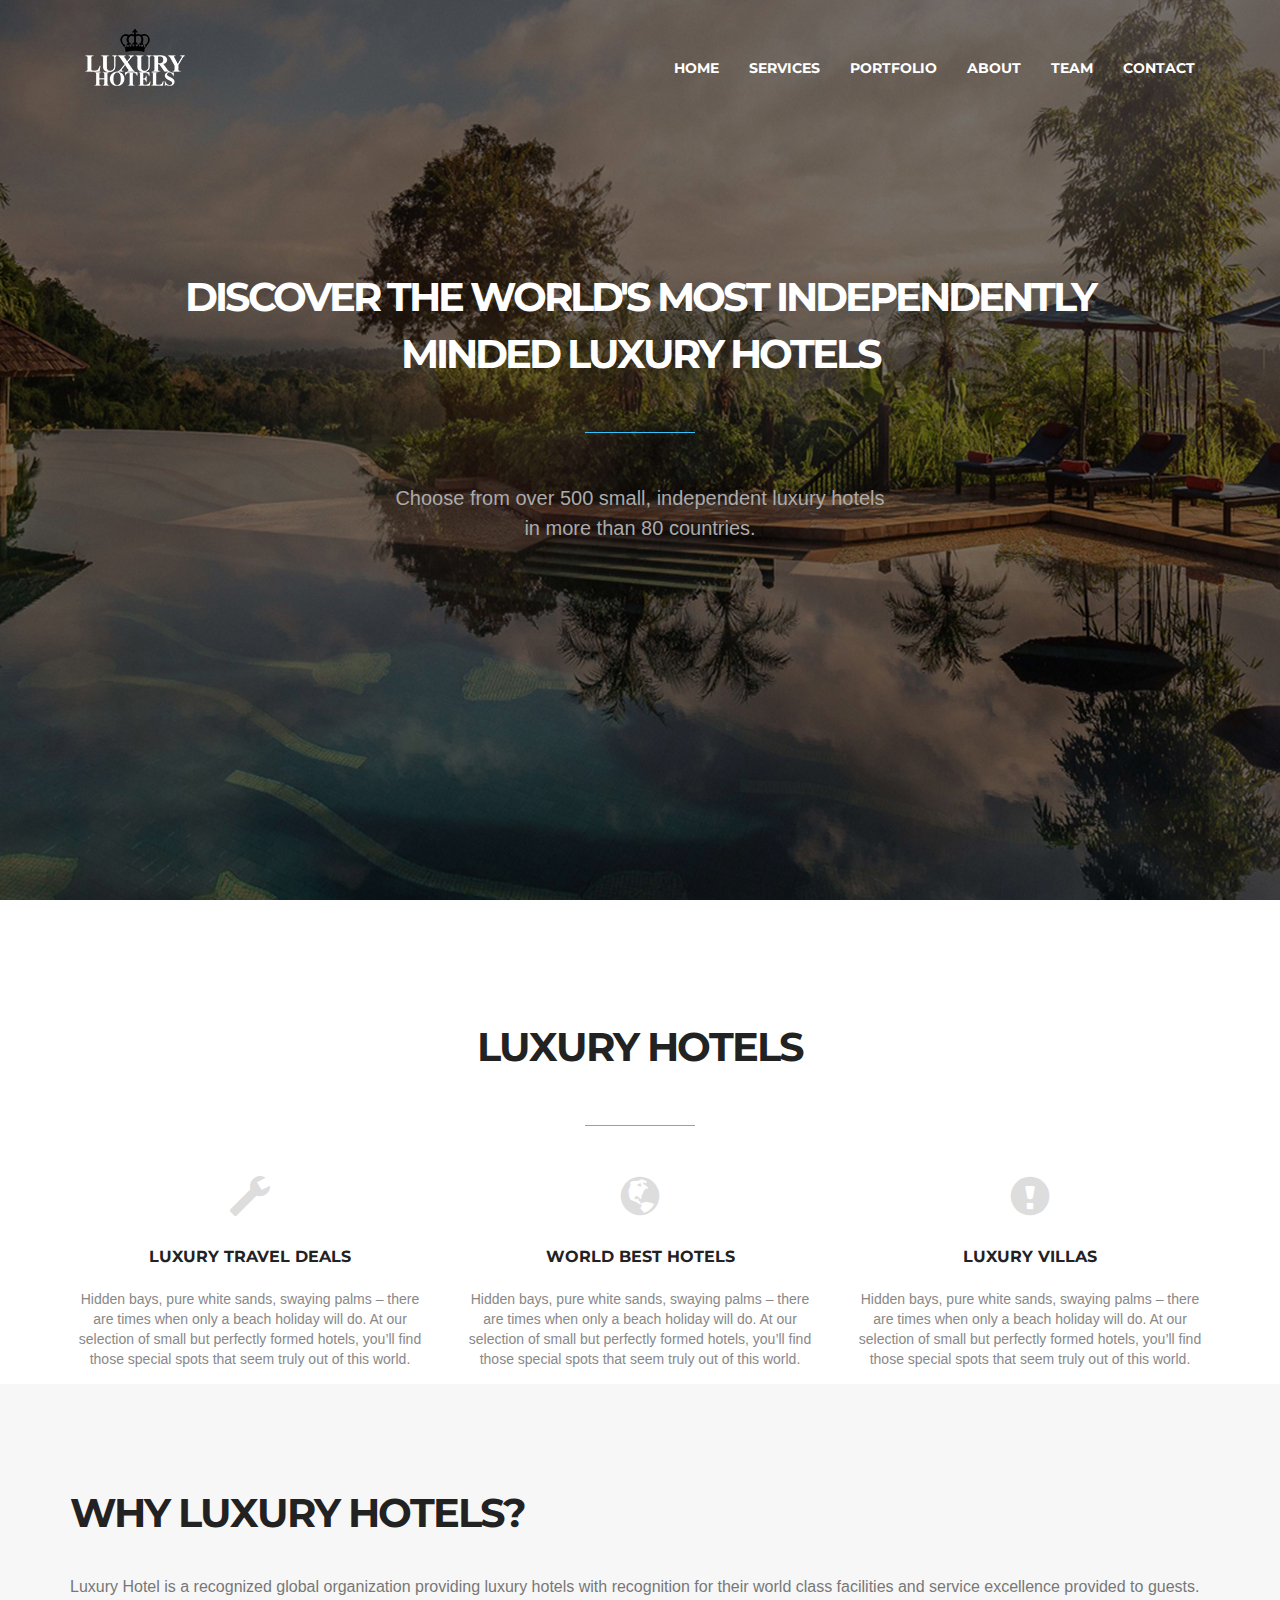
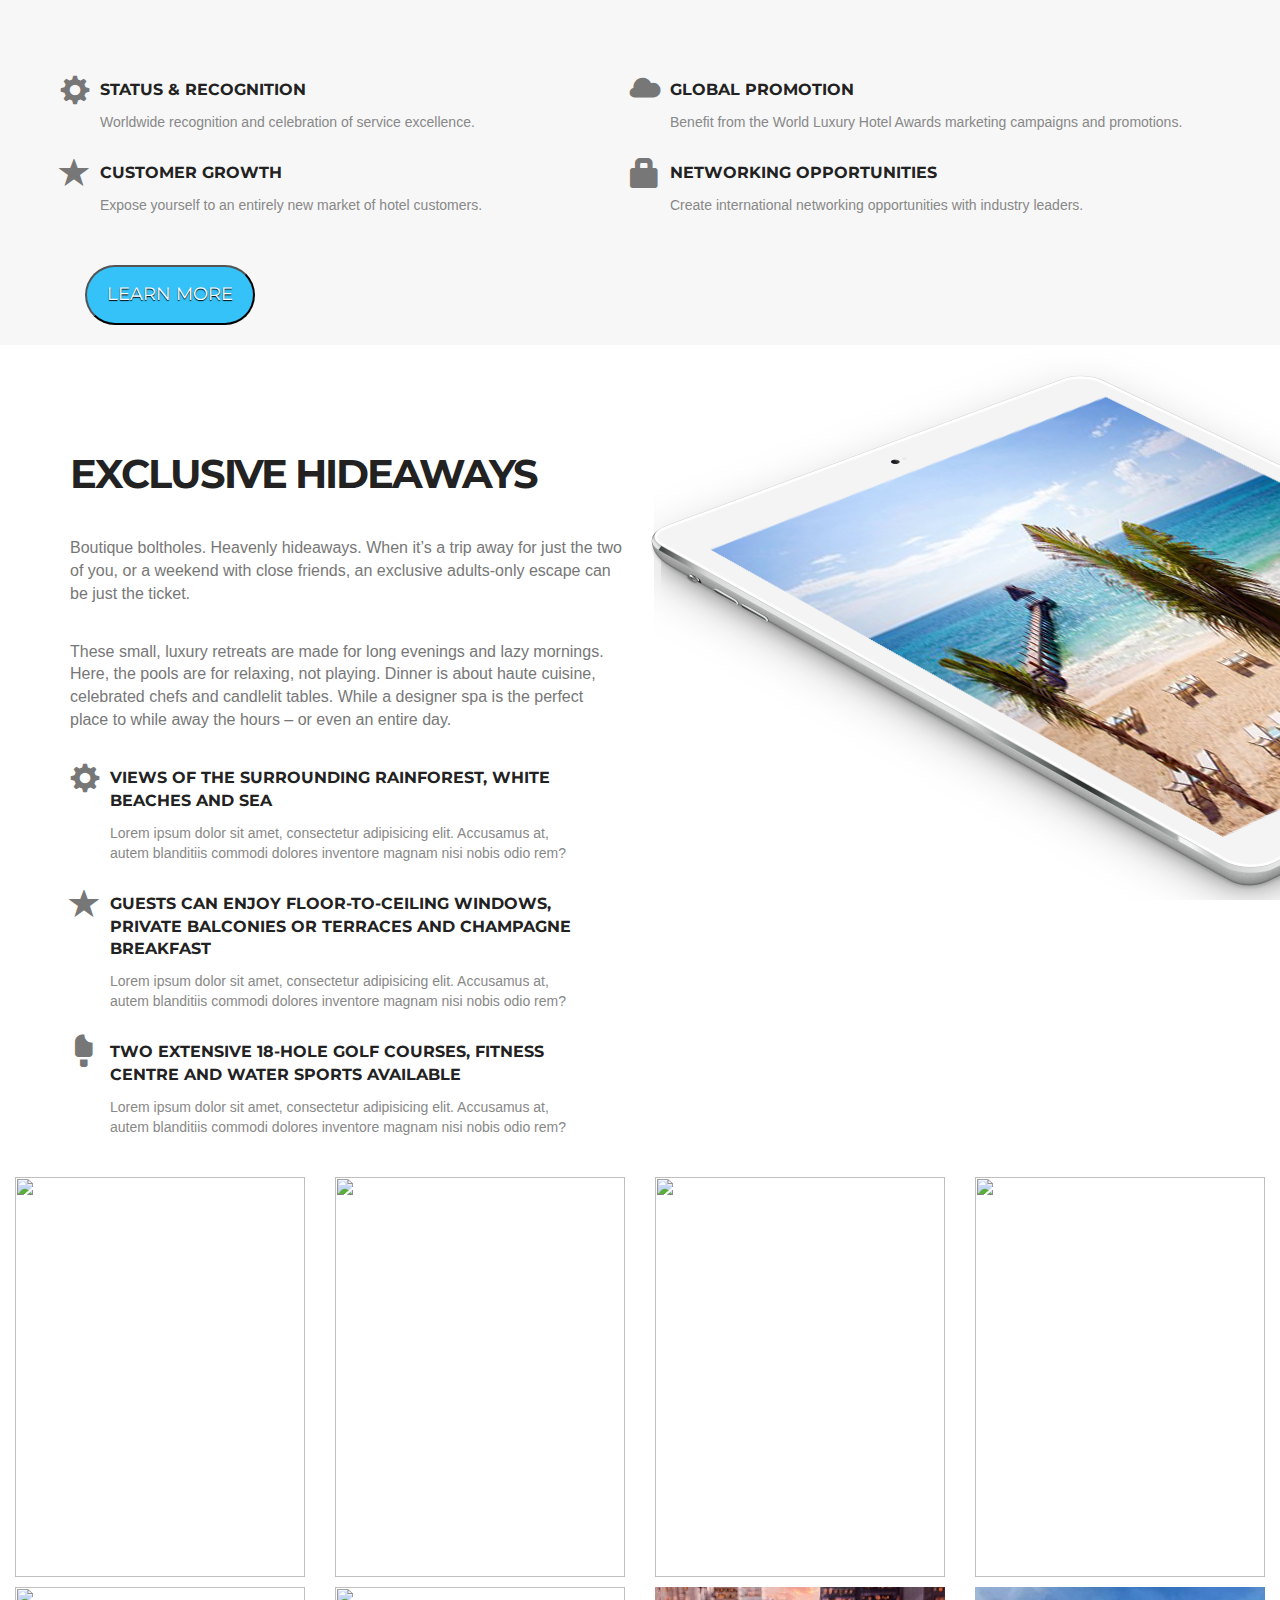
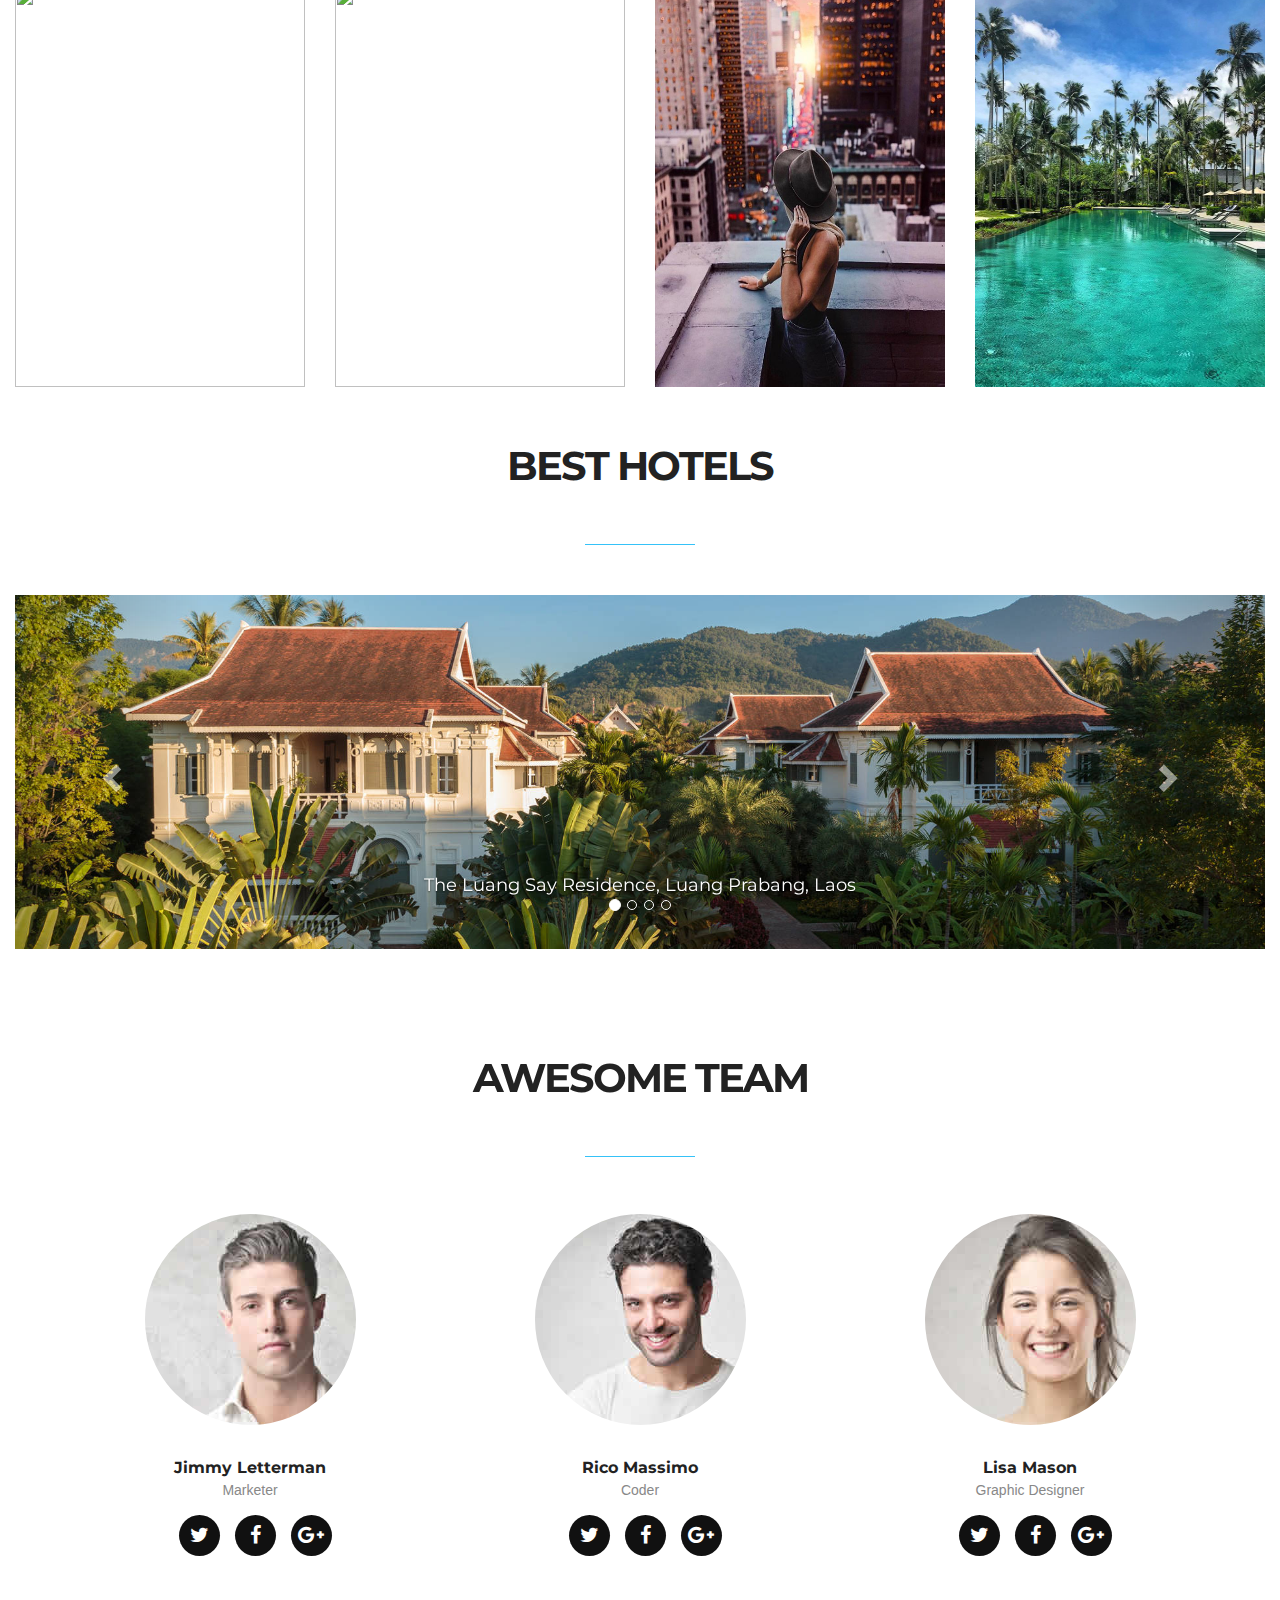
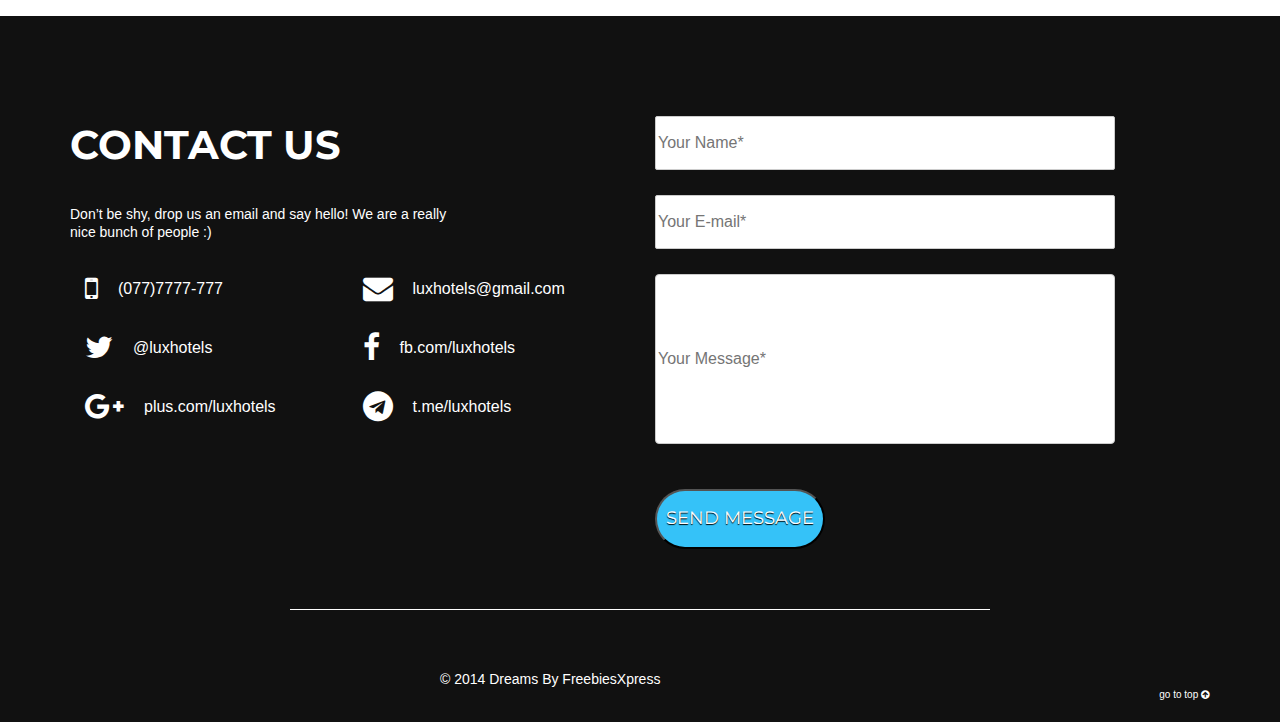
==== index.html @ d7257c8e "ff" ====
<!DOCTYPE html>
<html lang="en">
<head>
    <link href="https://fonts.googleapis.com/css?family=Montserrat" rel="stylesheet">
    <link href="https://fonts.googleapis.com/css?family=Noto+Sans" rel="stylesheet">
    <link rel="stylesheet" href="style/bootstrap.min.css">
    <link rel="stylesheet" href="style/font-awesome.min.css">
    <link rel="stylesheet" href="style/style.css">
    <meta charset="UTF-8">
    <title>Title</title>
</head>
<body>
<div class="header_section">
    <div class="header_background"></div>
    <div class="header_inner">
        <div class="container-fluid">
            <div class="container " >
                <div class="row" style="margin: 0 auto"  >
                    <div class="col-xs-12">
                        <div class="logo"><a href="#"><img src="img/logo.png" alt="logo"></a></div>
                        <nav>

                            <div class="dropdown visible-xs btn_menu">
                                <button class="btn btn-default dropdown-toggle" type="button" id="dropdownMenu1" data-toggle="dropdown" aria-haspopup="true" aria-expanded="true">
                                    <i class="glyphicon glyphicon-align-justify"></i>
                                </button>
                                <ul class="dropdown-menu" aria-labelledby="dropdownMenu1">
                                    <li><a href="#" class="home">HOME</a></li>
                                    <li><a href="#" class="serv">SERVICES</a></li>
                                    <li><a href="#" class="port">PORTFOLIO</a></li>
                                    <li><a href="#" class="about">ABOUT</a></li>
                                    <li><a href="#" class="team">TEAM</a></li>
                                    <li><a href="#" class="contact">CONTACT</a></li>
                                </ul>
                            </div>

                            <div class="header_menu hidden-xs">
                                <ul>
                                    <li><a href="#" class="home">HOME</a></li>
                                    <li><a href="#" class="serv">SERVICES</a></li>
                                    <li><a href="#" class="port">PORTFOLIO</a></li>
                                    <li><a href="#" class="about">ABOUT</a></li>
                                    <li><a href="#" class="team">TEAM</a></li>
                                    <li><a href="#"  class="contact">CONTACT</a></li>
                                </ul>
                            </div>
                        </nav>
                    </div>
                </div>
                <div class="row">
                    <div class="col-xs-12  ">
                        <div class="header_section_">
                            <div class="header_title">Discover the world's most independently</div>
                            <div class="header_title">minded luxury hotels</div>
                            <div class="underline"></div>
                            <div class="header_desc">Choose from over 500 small, independent luxury hotels</div>
                            <div class="header_desc">in more than 80 countries.</div>
                        </div>
                    </div>
                </div>
         </div>
        </div>
    </div>
</div>

<div class="luxuryhotels" style="margin-top: 175px;">
    <div class="container">
        <div class="thistitle" id="ste1">
            <div class="row">
                <div class="col-xs-12">
                    <div class="core_service">
                        <div class="title">Luxury Hotels</div>
                        <div class="underline"></div>
                    </div>
                </div>
            </div>
        </div>
        <div class="thiscontent" style="margin-bottom: 15px;">
            <div class="row">
                <div class="col-xs-12 col-md-4">
                    <div class="icon">
                        <i class="glyphicon glyphicon-wrench"></i>
                    </div>
                    <div class="min_title"> LUXURY TRAVEL DEALS</div>
                    <div class="content">Hidden bays, pure white sands, swaying palms – there are times when only a beach holiday will do. At our selection of small but perfectly formed hotels, you’ll find those special spots that seem truly out of this world.</div>
                </div>

                <div class="col-xs-12 col-md-4">
                    <div class="icon">
                        <i class="glyphicon glyphicon-globe"></i>
                    </div>
                    <div class="min_title">WORLD BEST HOTELS</div>
                    <div class="content">Hidden bays, pure white sands, swaying palms – there are times when only a beach holiday will do. At our selection of small but perfectly formed hotels, you’ll find those special spots that seem truly out of this world.</div>
                </div>

                <div class="col-xs-12 col-md-4">
                    <div class="icon">
                        <i class="glyphicon glyphicon-exclamation-sign"></i>
                    </div>
                    <div class="min_title">LUXURY VILLAS</div>
                    <div class="content">Hidden bays, pure white sands, swaying palms – there are times when only a beach holiday will do. At our selection of small but perfectly formed hotels, you’ll find those special spots that seem truly out of this world.</div>
                </div>
            </div>
        </div>

    </div>
</div>

<div class="bg" id="ste2">
    <div class="container">
        <div class="thistitle"  >
            <div class="row">
                <div class="col-xs-12 col-md-12">
                    <div class="title_other">Why luxury hotels?</div>
                    <div class="desc_other">Luxury Hotel is a recognized global organization providing luxury hotels with recognition for their world class facilities and service excellence provided to guests.</div>
                </div>
            </div>
        </div>
        <div class="thiscontent" style="margin-top: 80px; margin-left: 30px;" >
            <div class="row">
                <div class="col-sm-12 col-md-6" >
                    <div class="icon_other">
                        <i class="glyphicon glyphicon-cog"></i>
                    </div>
                    <div class="min_title_other">Status & Recognition</div>
                    <div class="content_other"> Worldwide recognition and celebration of service excellence. </div>
                </div>

                <div class="col-sm-12 col-md-6" >
                    <div class="icon_other">
                        <i class="glyphicon glyphicon-cloud"></i>
                    </div>
                    <div class="min_title_other">Global Promotion</div>
                    <div class="content_other"> Benefit from the World Luxury Hotel Awards marketing campaigns and promotions.</div>
                </div>

                <div class="col-sm-12 col-md-6" >
                    <div class="icon_other">
                        <i class="glyphicon glyphicon-star"></i>
                    </div>
                    <div class="min_title_other">Customer Growth</div>
                    <div class="content_other"> Expose yourself to an entirely new market of hotel customers.</div>
                </div>

                <div class="col-sm-12 col-md-6" >
                    <div class="icon_other">
                        <i class="glyphicon glyphicon-lock"></i>
                    </div>
                    <div class="min_title_other">Networking Opportunities</div>
                    <div class="content_other"> Create international networking opportunities with industry leaders.</div>
                </div>

                <button class="my_btn">LEARN MORE</button>
            </div>
        </div>
    </div>
</div>

<div class="exclusive" id="ste3">
    <div class="container">
        <div class="row">
            <div class="col-xs-12 col-lg-6">
                <div class="title_other">EXCLUSIVE HIDEAWAYS</div>
                <div class="desc_other">Boutique boltholes. Heavenly hideaways. When it’s a trip away for just the two of you, or a weekend with close friends, an exclusive adults-only escape can be just the ticket.</div>
                <div class="desc_other">These small, luxury retreats are made for long evenings and lazy mornings. Here, the pools are for relaxing, not playing. Dinner is about haute cuisine, celebrated chefs and candlelit tables. While a designer spa is the perfect place to while away the hours – or even an entire day.</div>
                <div class="col-xs-11" style="margin-top: 35px; margin-left: 25px;">
                    <div class="icon_other">
                        <i class="glyphicon glyphicon-cog"></i>
                    </div>
                    <div class="min_title_other">Views of the surrounding rainforest, white beaches and sea</div>
                    <div class="content_other"> Lorem ipsum dolor sit amet, consectetur adipisicing elit. Accusamus at, autem blanditiis commodi dolores inventore magnam nisi nobis odio rem?</div>
                </div>

                <div class="col-xs-11" style="margin-left: 25px;">
                    <div class="icon_other">
                        <i class="glyphicon glyphicon-star"></i>
                    </div>
                    <div class="min_title_other">Guests can enjoy floor-to-ceiling windows, private balconies or terraces and champagne breakfast</div>
                    <div class="content_other"> Lorem ipsum dolor sit amet, consectetur adipisicing elit. Accusamus at, autem blanditiis commodi dolores inventore magnam nisi nobis odio rem?</div>
                </div>

                <div class="col-xs-11" style="margin-left: 25px;">
                    <div class="icon_other">
                        <i class="glyphicon glyphicon-ice-lolly-tasted"></i>
                    </div>
                    <div class="min_title_other">Two extensive 18-hole golf courses, fitness centre and water sports available</div>
                    <div class="content_other"> Lorem ipsum dolor sit amet, consectetur adipisicing elit. Accusamus at, autem blanditiis commodi dolores inventore magnam nisi nobis odio rem?</div>
                </div>
            </div>
        </div>
        <div class="hidden-xs hidden-sm hidden-md"> <div class="ipad"></div></div>

    </div>
</div>

<div class="photos">
    <div class="container-fluid">
        <div class="row">
            <div class="col-xs-12 col-sm-6  col-md-4 col-lg-3" style="margin-top : 10px;">
                <img src="img/image-1.jpg" alt="" class="img" >
            </div>
            <div class="col-xs-12 col-sm-6 col-md-4 col-lg-3" style="margin-top : 10px;">
                <img src="img/image-2.jpg" alt="" class="img">
            </div>
            <div class="col-xs-12 col-sm-6 col-md-4 col-lg-3" style="margin-top : 10px;">
                <img src="img/image-3.jpg" alt="" class="img" >
            </div>
            <div class="col-xs-12 col-sm-6 col-md-4 col-lg-3" style="margin-top : 10px;">
                <img src="img/image-4.jpg" alt="" class="img" >
            </div>
            <div class="col-xs-12 col-sm-6 col-md-4 col-lg-3" style="margin-top : 10px;">
                <img src="img/image-5.jpg" alt="" class="img" >
            </div>
            <div class="col-xs-12 col-sm-6 col-md-4 col-lg-3" style="margin-top : 10px;">
                <img src="img/image-6.jpg" alt="" class="img" >
            </div>
            <div class="col-xs-12 col-sm-6 col-md-4 col-lg-3 "style= "margin-top : 10px;">
                <img src="img/image-7.jpg" alt="" class="img" >
            </div>
            <div class="col-xs-12 col-sm-6 col-md-4 col-lg-3" style="margin-top : 10px;">
                <img src="img/image-8.jpg" alt="" class="img" >
            </div>
        </div>
    </div>
</div>

<div class="slider" style="margin-top: 50px;" id="ste4">
    <div class="container">
        <div class="thistitle">
            <div class="row">
                <div class="col-xs-12">
                    <div class="title"> BEST HOTELS</div>
                    <div class="underline"></div>
                </div>
            </div>
        </div>
    </div>
    <div class="thiscontent">
        <div class="container-fluid">
            <div id="carousel-example-generic" class="carousel slide" data-ride="carousel">
                <!-- Indicators -->
                <ol class="carousel-indicators">
                    <li data-target="#carousel-example-generic" data-slide-to="0" class="active"></li>
                    <li data-target="#carousel-example-generic" data-slide-to="1"></li>
                    <li data-target="#carousel-example-generic" data-slide-to="2"></li>
                    <li data-target="#carousel-example-generic" data-slide-to="3"></li>
                </ol>

                <!-- Wrapper for slides -->
                <div class="carousel-inner" role="listbox">
                    <div class="item active">
                        <img src="img/slide1.jpg" alt="...">
                        <div class="carousel-caption">
                            <a href="#"> The Luang Say Residence, Luang Prabang, Laos</a>
                        </div>
                    </div>
                    <div class="item">
                        <img src="img/slide2.jpg" alt="...">
                        <div class="carousel-caption">
                            <a href="#">Nobu Hotel Marbella, Marbella, Spain</a>
                        </div>
                    </div>
                    <div class="item">
                        <img src="img/slide3.jpg" alt="...">
                        <div class="carousel-caption">
                            <a href="#">Villa Orsula Dubrovnik, Dubrovnik, Croatia</a>
                        </div>
                    </div>
                    <div class="item">
                        <img src="img/slide4.jpg" alt="...">
                        <div class="carousel-caption">
                            <a href="#">Grand Hotel Central, Barcelona, Spain</a>
                        </div>
                    </div>
                </div>

                <!-- Controls -->
                <a class="left carousel-control" href="#carousel-example-generic" role="button" data-slide="prev">
                    <span class="glyphicon glyphicon-chevron-left" aria-hidden="true"></span>
                    <span class="sr-only">Previous</span>
                </a>
                <a class="right carousel-control" href="#carousel-example-generic" role="button" data-slide="next">
                    <span class="glyphicon glyphicon-chevron-right" aria-hidden="true"></span>
                    <span class="sr-only">Next</span>
                </a>
            </div>
        </div>
    </div>
</div>

<div class="team" id="ste5">
    <div class="container">
        <div class="thistitle">
            <div class="row">
                <div class="col-xs-12">
                    <div class="title" style="margin-top: 100px;"> AWESOME TEAM</div>
                    <div class="underline"></div>
                </div>
            </div>
        </div>
        <div class="thiscontent">
            <div class="row">
                <div class="col-xs-4">
                    <div class="mate">
                        <div class="avatar m8_1"></div>
                        <div class="name">Jimmy Letterman</div>
                        <div class="marketer">Marketer</div>
                        <div class="icons_">
                            <div class="bg_icon twit"><a href="#"><i class="fa fa fa-twitter" aria-hidden="true"></i></a></div>
                            <div class="bg_icon fb"><a href="#"><i class="fa fa-facebook" aria-hidden="true"></i></a></div>
                            <div class="bg_icon gplus"><a href="#"><i class="fa fa fa-google-plus" aria-hidden="true"></i></a></div>
                        </div>
                    </div>
                </div>

                <div class="col-xs-4">
                    <div class="mate">
                        <div class="avatar m8_2"></div>
                        <div class="name">Rico Massimo</div>
                        <div class="marketer">Coder</div>
                        <div class="icons_">
                            <div class="bg_icon twit"><a href="#"><i class="fa fa fa-twitter" aria-hidden="true"></i></a></div>
                            <div class="bg_icon fb"><a href="#"><i class="fa fa-facebook" aria-hidden="true"></i></a></div>
                            <div class="bg_icon gplus"><a href="#"><i class="fa fa fa-google-plus" aria-hidden="true"></i></a></div>
                        </div>
                    </div>
                </div>

                <div class="col-xs-4">
                    <div class="mate">
                        <div class="avatar m8_3"></div>
                        <div class="name">Lisa Mason</div>
                        <div class="marketer">Graphic Designer</div>
                        <div class="icons_">
                            <div class="bg_icon twit"><a href="#"><i class="fa fa fa-twitter" aria-hidden="true"></i></a></div>
                            <div class="bg_icon fb"><a href="#"><i class="fa fa-facebook" aria-hidden="true"></i></a></div>
                            <div class="bg_icon gplus"><a href="#"><i class="fa fa fa-google-plus" aria-hidden="true"></i></a></div>
                        </div>
                    </div>
                </div>
            </div>
        </div>

    </div>
</div>

<div class="bg_footer" style="margin-top: 75px;" id="ste6">
    <div class="container">
        <div class="row">
            <div class="col-xs-12 col-md-6" style="margin-top: 100px;">
                <div class="title_footer">CONTACT US</div>
                <div class="desc_footer">Don’t be shy, drop us an email and say hello! We are a really nice bunch of people :)</div>
                <div class="block_contact">
                    <div class="col-xs-6" style="margin-bottom: 25px;">
                        <div class="footer_icon"><i class="fa fa-mobile" aria-hidden="true"></i></div>
                        <div class="footer_text">(077)7777-777</div>
                    </div>
                    <div class="col-xs-6" style="margin-bottom: 25px;">
                        <div class="footer_icon"><i class="fa fa-envelope" aria-hidden="true"></i></div>
                        <div class="footer_text">luxhotels@gmail.com</div>
                    </div>
                    <div class="col-xs-6" style="margin-bottom: 25px;">
                        <div class="footer_icon"><i class="fa fa-twitter" aria-hidden="true"></i></div>
                        <div class="footer_text">@luxhotels</div>
                    </div>
                    <div class="col-xs-6" style="margin-bottom: 25px;">
                        <div class="footer_icon"><i class="fa fa-facebook" aria-hidden="true"></i></div>
                        <div class="footer_text">fb.com/luxhotels</div>
                    </div>
                    <div class="col-xs-6" style="margin-bottom: 25px;">
                        <div class="footer_icon"><i class="fa fa-google-plus" aria-hidden="true"></i></div>
                        <div class="footer_text">plus.com/luxhotels</div>
                    </div>
                    <div class="col-xs-6" style="margin-bottom: 25px;">
                        <div class="footer_icon"><i class="fa fa-telegram" aria-hidden="true"></i></div>
                        <div class="footer_text">t.me/luxhotels</div>
                    </div>
                </div>
            </div>

            <div class="col-xs-12 col-md-6" style="margin-top: 100px;">
                <form action="#" class="myform">
                    <input type="text" name="user_name" class="user_name" id="user_name" placeholder="Your Name*">
                    <span id="nameSpan"></span>
                    <input type="email" name="email" class="email" id="email" placeholder="Your E-mail*">
                    <span id="emailSpan"></span>
                    <input type="text" name="message" class="message" id="message" placeholder="Your Message*"><br>

                    <button class="my_btn">SEND MESSAGE</button>
                </form>

            </div>

            <div class="col-xs-12">
                <div class="footer_underline"></div>
                <div class="desc_footer" style="margin: 0 auto;">© 2014 Dreams By FreebiesXpress</div>
                <div id="gotop">go to top <i class="fa fa-arrow-circle-up" aria-hidden="true"></i></div>
            </div>
        </div>
    </div>
</div>


<script src="script/jquery.js"></script>
<script src="script/bootstrap.min.js"></script>
<script src="script/script.js"></script>
</body>
</html>
---- style/style.css ----
* {
    margin: 0 auto;

    font-family: 'Montserrat', sans-serif;
    font-size: 18px;
    text-decoration: none;


}

ul {
    list-style-type: none;
}
a {
    text-decoration: none;
    color: white;
}
a:hover {
    text-decoration: none;
}

body {

    text-decoration: none;

}


.header_background {
    width: 100%;
    height: 100%;

    background: url("../img/header_background.jpg") no-repeat 50% 0 #ffffff;
    
    position: absolute;

}

.btn_menu{
    position: absolute;
    top: 50px;
    right: 90px;
    /*width: 45px;*/
    /*height: 30px;*/
    /*background-color: rgb(110,110,110);*/
    /*border-radius: 5px;*/
    /*border: 2px groove rgb(125,125,125);*/
    outline: none;
}

.dropdown-menu li a {
    font-size: 14px;
    text-transform: uppercase;
    font-weight: bold;
    

}
.logo {
    margin-top: 20px;
    z-index: 305;
    float: left;
}


.header_menu {
    margin-top: 55px;
    float: right;
}

.header_menu ul li {
    float: left ;
}


.header_menu  ul li a {
    font-size: 14px;
    margin-left: 30px;
    text-transform: uppercase;
    text-align: center;
    color: rgb( 255, 255, 255 );
    font-weight: bold;
}


.header_menu ul li a:hover {
    text-decoration: none;
    color: rgb( 238, 47, 27 );
    transition: .5s;
}

.header_section_ {
    margin-top: 170px;

}

.header_title {
    font-size: 40px;
    color: rgb( 255, 255, 255 );
    font-weight: bold;
    text-transform: uppercase;
    text-align: center;
    letter-spacing: -3px;
    z-index: 285;
}


.underline {
    margin: 50px auto;
    background-color: rgb( 53, 194, 248 );
    height: 1px;
    width: 110px;
    z-index: 284;
}

.header_desc {
    font-size: 20px;
    font-family: "NotoSans" , sans-serif;
    color: #abaaaa;
    line-height: 1.5;
    text-align: center;
    z-index: 283;

}

.core_service {
    margin-top: 300px;
}

.title {
    letter-spacing: -2px;
    font-size: 40px;
    color: #222222;
    font-weight: bold;
    text-transform: uppercase;
    text-align: center;
    z-index: 279;
}


.photos {
    max-height: 1000px;
    overflow: scroll;
    max-width: 100%;

}

.icon {
    width: 70px;
    height: 70px;
    margin: 0 auto;
    text-align: center;
}

.icon i {
    text-align: center;
    font-size: 40px;
    color: #dddddd;
}

.min_title {
    font-size: 16px;
    color: rgb( 34, 34, 34 );
    font-weight: bold;
    text-transform: uppercase;
    text-align: center;
}

.content {
    margin-top: 20px;
    font-size: 14px;
    font-family: "NotoSans",sans-serif;
    color: rgb( 136, 136, 136 );
    text-align: center;
}

.bg {
    background-color: #f7f7f7;
    width: 100%;
    padding-bottom:20px;
    z-index: 240;
    position: relative;
}


.title_other {
    margin-top: 100px;
    letter-spacing: -2px;
    font-size: 40px;
    color: #222222;
    font-weight: bold;
    text-transform: uppercase;
}

.desc_other {
    font-size: 16px;
    margin-top: 35px;
    /*width: 670px;*/
    font-family: "NotoSans",sans-serif;
    color: rgb( 119, 119, 119 );
    text-align: left;
    z-index: 265;
}

.min_title_other {
    font-size: 16px;
    color: rgb( 34, 34, 34 );
    font-weight: bold;
    text-transform: uppercase;
    text-align: left;
}

.content_other {
    margin-top: 10px;
    font-size: 14px;
    font-family: "NotoSans",sans-serif;
    color: rgb( 136, 136, 136 );
    text-align: left;
    margin-bottom: 30px;
    /*width: 350px;*/
}
.icon_other {
    position: absolute;
    top: -5px;
    left: -25px;
    width: 30px;
    height: 30px;
}

.icon_other i {
    font-size: 30px;
    color: #777777;
}


.my_btn {
    outline: none;
    transition: .5s;
    margin-top: 20px;
    background-color: rgb( 53, 194, 248 );
    border-radius : 50px;
    width: 170px;
    height: 60px;
    z-index: 244;
    text-transform: uppercase;
    text-align: center;
    text-shadow: 0 1px 1px rgb( 0, 0, 0 );
    color: rgb( 255, 255, 255 );

}

.my_btn:hover {
    border-color: rgb( 53, 194, 248 ) ;
    background-color: rgb(255, 255, 255);
    color: rgb(34, 34, 34);
    font-weight: bold;
    text-transform: uppercase;
    text-align: center;
    text-shadow: 0 1px 1px rgb(0, 0, 0);
}

.ipad {
    position: absolute;
    background: url("../img/ipad.png");
    right: 0;
    top: 1950px;
    height: 550px;
    width: 650px;
    display:inline-block;
}
.img {
    width: 100%;
    height: 400px;
}

.about_block {
    /*margin-top: 50px;*/
    margin: 50px auto;
    /*border: 2px black solid;*/
    width: 1000px;
}


.about_text_left {
    margin-left: 40px;
    float: left;
}

.about_text_right {
    margin-right: 40px;
    float: right;
}


.about_title_left {
    width: 303px;
    font-size: 16px;
    color: rgb( 34, 34, 34 );
    text-transform: uppercase;
    text-align: right;
}

.about_desc_left {
    margin-top: 20px;
    font-size: 14px;
    font-family: "NotoSans",sans-serif;
    color: rgb( 119, 119, 119 );
    text-align: right;
    max-width: 303px;

}

.about_title_right{
    /*float: right;*/
    /*clear: both;*/
    font-size: 16px;
    color: rgb( 34, 34, 34 );
    text-transform: uppercase;
    text-align: left;
    width: 303px;

}
.about_desc_right {
    /*float: right;*/
    /*clear: both;*/
    margin-top: 20px;
    font-size: 14px;
    font-family: "NotoSans",sans-serif;
    color: rgb( 119, 119, 119 );
    text-align: left;
    width: 303px;

}


.about_img {
    /*position: absolute;*/
    /*top: 0;*/
    /*left: 42%;*/
    width: 175px;
    height: 175px;
    border-radius: 50%;
    border: 7px #f1f1f1 solid;
    margin: 0 auto;
}

.img_1 {
    background: url("../img/image1.jpg");
}
.img_2 {
    background: url("../img/image2.jpg");
}
.img_3 {
    background: url("../img/image3.jpg");
}
.img_4 {
    background: url("../img/image4.jpg");
}
.img_5 {
    position: relative;
    background: #35c2f8;
}

.img_5 a {
    text-decoration: none;

    position: absolute;
    top: 35px;
    right: 33px;
}

.img_5  div {
    text-align: center;
    font-size: 16px;
    color: rgb( 255, 255, 255 );
    text-transform: uppercase;
    text-shadow: 0 1px 1px rgb( 0, 0, 0 );
}
.img_5 a:hover div {
    color: rgb( 0, 0, 0 );
    text-shadow: 0 1px 1px rgb( 250, 250, 250 );
}

.mate {
    margin: 0 auto;
    position: relative;
}

.avatar {
    border: 7px white solid;
    border-radius: 50%;
    margin: 0 auto;
    width: 225px;
    height: 225px;
}

.m8_1 {
    background: url(../img/avatar1.jpg);
}


.m8_2 {
    background: url(../img/avatar2.jpg);
}

.m8_3 {
    background: url(../img/avatar3.jpg);
}


.name {
    font-size: 16px;
    margin-top: 25px;
    color: rgb( 34, 34, 34 );
    font-weight: bold;
    text-align: center;
}

.marketer {
    font-size: 14px;
    font-family: "NotoSans",sans-serif;
    color: rgb( 136, 136, 136 );
    text-align: center;
}

.icons_ {
    position: relative;
    text-align: center;
    top: 15px;


}
.bg_icon {
    margin-left: 10px;
    display: inline-block;
    border-radius: 50%;
    background-color: rgb( 17, 17, 17 );
    width: 41px;
    text-align: center;
    height: 41px;
}

.bg_icon i {
    color: white;
    font-size: 20px;
    line-height: 41px;
}

.twit:hover  {
    background-color: #00aced;
}

.fb:hover {
    background-color: #3b5998;
}

.gplus:hover {
    background-color: #cb2028;
}


.desc_center {
    margin: 70px auto;
    font-size: 16px;
    font-family: "NotoSans",sans-serif;
    color: rgb( 119, 119, 119 );
    line-height: 1.25;
    text-align: center;
    width: 588px;
}

.bg_footer {
    padding-bottom: 20px;
    background-color: rgb( 17, 17, 17 );
    width: 100%;
}


.title_footer{
    font-size: 40px;
    color: rgb( 255, 255, 255 );
    font-weight: bold;
    text-transform: uppercase;
    text-align: left;
}

.desc_footer {
    margin: 32px 0;
    font-size: 14px;
    font-family: "NotoSans",sans-serif;
    color: rgb( 255, 255, 255 );
    line-height: 1.286;
    text-align: left;
    width: 400px;
}

.footer_icon {
    float: left;

}

.footer_icon i {
    text-align: left;
    color: white;
    font-size: 30px;
}

.footer_text {
    float: left;
    margin-top: 5px;
    margin-left: 20px;
    font-size: 16px;
    font-family: "NotoSans",sans-serif;
    color: rgb( 255, 255, 255 );
    text-align: left;
    width: 110px;
}

.myform {
    margin: 0 auto;
}

.myform input  {
    font-size: 16px;
    font-family: "NotoSans",sans-serif;
    color: black;
    text-align: left;
}



.user_name , .email{
    margin-bottom:  25px;
    border:1px solid rgb( 204, 204, 204 );
    border-radius: 2px;
    background-color: rgb( 255, 255, 255 );
    width: 460px;
    height: 54px;

}

.message {
    margin-bottom:  25px;
    border:1px solid rgb( 204, 204, 204 );
    border-radius: 4px;
    background-color: rgb( 255, 255, 255 );
    width: 460px;
    height: 170px;
}


.footer_underline {

    margin: 60px auto;
    background-color: rgb( 255, 255, 255 );
    width: 700px;
    height: 1px;
}

#nameSpan , #emailSpan {
    font-size: 8px;
    color: red;
}


#gotop {
    font-size: 10px;
    float: right;
    font-family: "NotoSans",sans-serif;
    color: white;
    cursor: pointer;

}
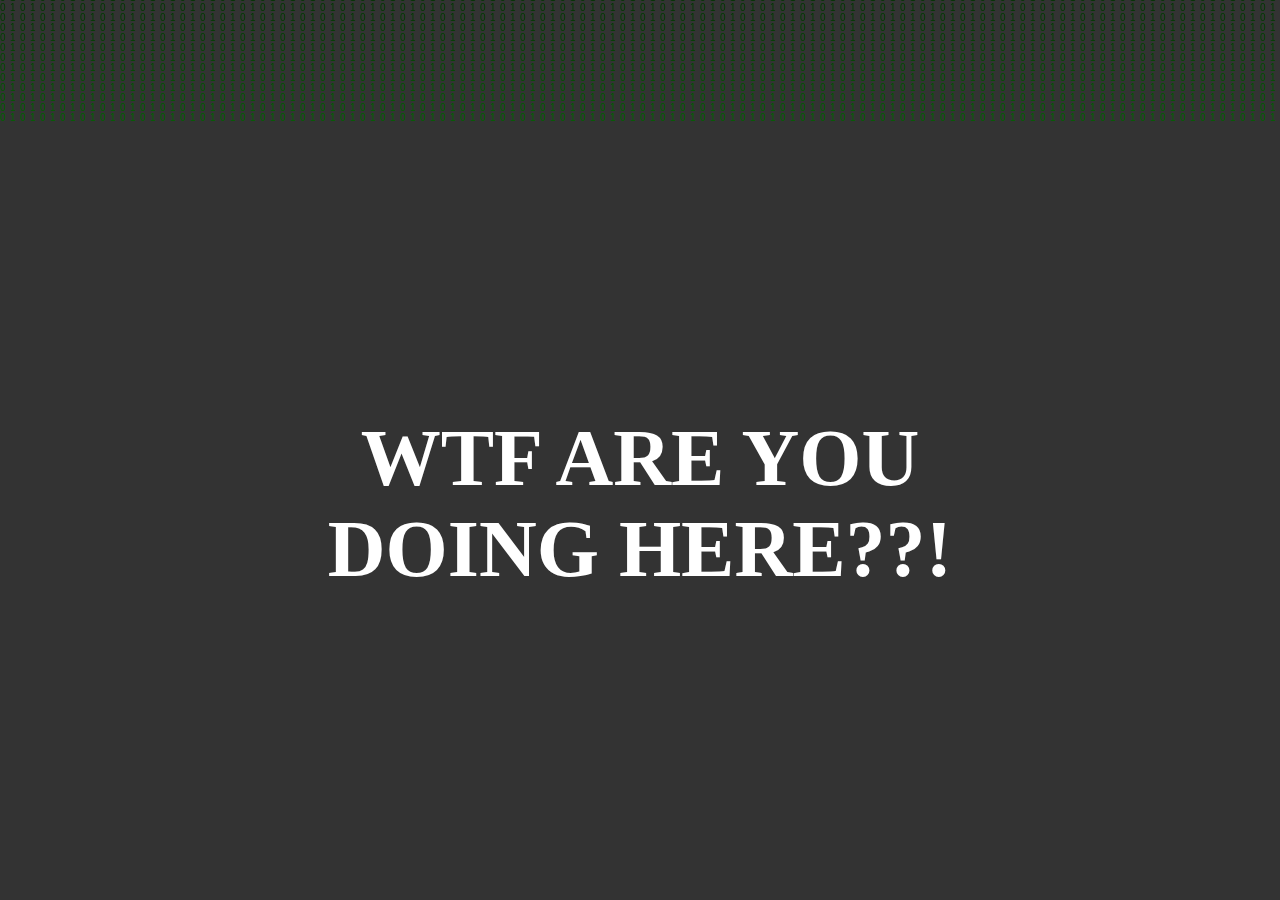
==== commit deef76bf: "itskk" ====
--- a/index.html
+++ b/index.html
@@ -1,408 +1,98 @@
 <!DOCTYPE html>
 <html lang="en">
 <head>
-    <link href="https://fonts.googleapis.com/css?family=Montserrat" rel="stylesheet">
-    <link href="https://fonts.googleapis.com/css?family=Noto+Sans" rel="stylesheet">
-    <link rel="stylesheet" href="style/bootstrap.min.css">
-    <link rel="stylesheet" href="style/font-awesome.min.css">
-    <link rel="stylesheet" href="style/style.css">
     <meta charset="UTF-8">
-    <title>Title</title>
+    <title>FFFFF</title>
 </head>
+
+<style>
+
+    body {
+        overflow: hidden;
+    }
+    .main-background {
+        position: fixed;
+        top: 0;
+        left: 0;
+        width: 100%;
+        height: 100%;
+        z-index: 1;
+        background: rgba(0, 0, 0, 0.61);
+    }
+    h1 {
+        color: white;
+        text-transform: uppercase;
+        font-size: 5rem;
+        z-index: 999;
+        left: 50%;
+        text-align: center;
+        position: absolute;
+        top: 50%;
+        -webkit-transform: translate(-50%, -50%);
+        -moz-transform: translate(-50%, -50%);
+        -ms-transform: translate(-50%, -50%);
+        transform: translate(-50%, -50%);
+    }
+    #canvas {
+        position: fixed;
+        top: 0;
+        left: 0;
+        right: 0;
+        bottom: 0;
+    }
+</style>
 <body>
-<div class="header_section">
-    <div class="header_background"></div>
-    <div class="header_inner">
-        <div class="container-fluid">
-            <div class="container " >
-                <div class="row" style="margin: 0 auto"  >
-                    <div class="col-xs-12">
-                        <div class="logo"><a href="#"><img src="img/logo.png" alt="logo"></a></div>
-                        <nav>
-
-                            <div class="dropdown visible-xs btn_menu">
-                                <button class="btn btn-default dropdown-toggle" type="button" id="dropdownMenu1" data-toggle="dropdown" aria-haspopup="true" aria-expanded="true">
-                                    <i class="glyphicon glyphicon-align-justify"></i>
-                                </button>
-                                <ul class="dropdown-menu" aria-labelledby="dropdownMenu1">
-                                    <li><a href="#" class="home">HOME</a></li>
-                                    <li><a href="#" class="serv">SERVICES</a></li>
-                                    <li><a href="#" class="port">PORTFOLIO</a></li>
-                                    <li><a href="#" class="about">ABOUT</a></li>
-                                    <li><a href="#" class="team">TEAM</a></li>
-                                    <li><a href="#" class="contact">CONTACT</a></li>
-                                </ul>
-                            </div>
-
-                            <div class="header_menu hidden-xs">
-                                <ul>
-                                    <li><a href="#" class="home">HOME</a></li>
-                                    <li><a href="#" class="serv">SERVICES</a></li>
-                                    <li><a href="#" class="port">PORTFOLIO</a></li>
-                                    <li><a href="#" class="about">ABOUT</a></li>
-                                    <li><a href="#" class="team">TEAM</a></li>
-                                    <li><a href="#"  class="contact">CONTACT</a></li>
-                                </ul>
-                            </div>
-                        </nav>
-                    </div>
-                </div>
-                <div class="row">
-                    <div class="col-xs-12  ">
-                        <div class="header_section_">
-                            <div class="header_title">Discover the world's most independently</div>
-                            <div class="header_title">minded luxury hotels</div>
-                            <div class="underline"></div>
-                            <div class="header_desc">Choose from over 500 small, independent luxury hotels</div>
-                            <div class="header_desc">in more than 80 countries.</div>
-                        </div>
-                    </div>
-                </div>
-         </div>
-        </div>
-    </div>
-</div>
-
-<div class="luxuryhotels" style="margin-top: 175px;">
-    <div class="container">
-        <div class="thistitle" id="ste1">
-            <div class="row">
-                <div class="col-xs-12">
-                    <div class="core_service">
-                        <div class="title">Luxury Hotels</div>
-                        <div class="underline"></div>
-                    </div>
-                </div>
-            </div>
-        </div>
-        <div class="thiscontent" style="margin-bottom: 15px;">
-            <div class="row">
-                <div class="col-xs-12 col-md-4">
-                    <div class="icon">
-                        <i class="glyphicon glyphicon-wrench"></i>
-                    </div>
-                    <div class="min_title"> LUXURY TRAVEL DEALS</div>
-                    <div class="content">Hidden bays, pure white sands, swaying palms – there are times when only a beach holiday will do. At our selection of small but perfectly formed hotels, you’ll find those special spots that seem truly out of this world.</div>
-                </div>
-
-                <div class="col-xs-12 col-md-4">
-                    <div class="icon">
-                        <i class="glyphicon glyphicon-globe"></i>
-                    </div>
-                    <div class="min_title">WORLD BEST HOTELS</div>
-                    <div class="content">Hidden bays, pure white sands, swaying palms – there are times when only a beach holiday will do. At our selection of small but perfectly formed hotels, you’ll find those special spots that seem truly out of this world.</div>
-                </div>
-
-                <div class="col-xs-12 col-md-4">
-                    <div class="icon">
-                        <i class="glyphicon glyphicon-exclamation-sign"></i>
-                    </div>
-                    <div class="min_title">LUXURY VILLAS</div>
-                    <div class="content">Hidden bays, pure white sands, swaying palms – there are times when only a beach holiday will do. At our selection of small but perfectly formed hotels, you’ll find those special spots that seem truly out of this world.</div>
-                </div>
-            </div>
-        </div>
-
-    </div>
-</div>
-
-<div class="bg" id="ste2">
-    <div class="container">
-        <div class="thistitle"  >
-            <div class="row">
-                <div class="col-xs-12 col-md-12">
-                    <div class="title_other">Why luxury hotels?</div>
-                    <div class="desc_other">Luxury Hotel is a recognized global organization providing luxury hotels with recognition for their world class facilities and service excellence provided to guests.</div>
-                </div>
-            </div>
-        </div>
-        <div class="thiscontent" style="margin-top: 80px; margin-left: 30px;" >
-            <div class="row">
-                <div class="col-sm-12 col-md-6" >
-                    <div class="icon_other">
-                        <i class="glyphicon glyphicon-cog"></i>
-                    </div>
-                    <div class="min_title_other">Status & Recognition</div>
-                    <div class="content_other"> Worldwide recognition and celebration of service excellence. </div>
-                </div>
-
-                <div class="col-sm-12 col-md-6" >
-                    <div class="icon_other">
-                        <i class="glyphicon glyphicon-cloud"></i>
-                    </div>
-                    <div class="min_title_other">Global Promotion</div>
-                    <div class="content_other"> Benefit from the World Luxury Hotel Awards marketing campaigns and promotions.</div>
-                </div>
-
-                <div class="col-sm-12 col-md-6" >
-                    <div class="icon_other">
-                        <i class="glyphicon glyphicon-star"></i>
-                    </div>
-                    <div class="min_title_other">Customer Growth</div>
-                    <div class="content_other"> Expose yourself to an entirely new market of hotel customers.</div>
-                </div>
-
-                <div class="col-sm-12 col-md-6" >
-                    <div class="icon_other">
-                        <i class="glyphicon glyphicon-lock"></i>
-                    </div>
-                    <div class="min_title_other">Networking Opportunities</div>
-                    <div class="content_other"> Create international networking opportunities with industry leaders.</div>
-                </div>
-
-                <button class="my_btn">LEARN MORE</button>
-            </div>
-        </div>
-    </div>
-</div>
-
-<div class="exclusive" id="ste3">
-    <div class="container">
-        <div class="row">
-            <div class="col-xs-12 col-lg-6">
-                <div class="title_other">EXCLUSIVE HIDEAWAYS</div>
-                <div class="desc_other">Boutique boltholes. Heavenly hideaways. When it’s a trip away for just the two of you, or a weekend with close friends, an exclusive adults-only escape can be just the ticket.</div>
-                <div class="desc_other">These small, luxury retreats are made for long evenings and lazy mornings. Here, the pools are for relaxing, not playing. Dinner is about haute cuisine, celebrated chefs and candlelit tables. While a designer spa is the perfect place to while away the hours – or even an entire day.</div>
-                <div class="col-xs-11" style="margin-top: 35px; margin-left: 25px;">
-                    <div class="icon_other">
-                        <i class="glyphicon glyphicon-cog"></i>
-                    </div>
-                    <div class="min_title_other">Views of the surrounding rainforest, white beaches and sea</div>
-                    <div class="content_other"> Lorem ipsum dolor sit amet, consectetur adipisicing elit. Accusamus at, autem blanditiis commodi dolores inventore magnam nisi nobis odio rem?</div>
-                </div>
-
-                <div class="col-xs-11" style="margin-left: 25px;">
-                    <div class="icon_other">
-                        <i class="glyphicon glyphicon-star"></i>
-                    </div>
-                    <div class="min_title_other">Guests can enjoy floor-to-ceiling windows, private balconies or terraces and champagne breakfast</div>
-                    <div class="content_other"> Lorem ipsum dolor sit amet, consectetur adipisicing elit. Accusamus at, autem blanditiis commodi dolores inventore magnam nisi nobis odio rem?</div>
-                </div>
-
-                <div class="col-xs-11" style="margin-left: 25px;">
-                    <div class="icon_other">
-                        <i class="glyphicon glyphicon-ice-lolly-tasted"></i>
-                    </div>
-                    <div class="min_title_other">Two extensive 18-hole golf courses, fitness centre and water sports available</div>
-                    <div class="content_other"> Lorem ipsum dolor sit amet, consectetur adipisicing elit. Accusamus at, autem blanditiis commodi dolores inventore magnam nisi nobis odio rem?</div>
-                </div>
-            </div>
-        </div>
-        <div class="hidden-xs hidden-sm hidden-md"> <div class="ipad"></div></div>
-
-    </div>
-</div>
-
-<div class="photos">
-    <div class="container-fluid">
-        <div class="row">
-            <div class="col-xs-12 col-sm-6  col-md-4 col-lg-3" style="margin-top : 10px;">
-                <img src="img/image-1.jpg" alt="" class="img" >
-            </div>
-            <div class="col-xs-12 col-sm-6 col-md-4 col-lg-3" style="margin-top : 10px;">
-                <img src="img/image-2.jpg" alt="" class="img">
-            </div>
-            <div class="col-xs-12 col-sm-6 col-md-4 col-lg-3" style="margin-top : 10px;">
-                <img src="img/image-3.jpg" alt="" class="img" >
-            </div>
-            <div class="col-xs-12 col-sm-6 col-md-4 col-lg-3" style="margin-top : 10px;">
-                <img src="img/image-4.jpg" alt="" class="img" >
-            </div>
-            <div class="col-xs-12 col-sm-6 col-md-4 col-lg-3" style="margin-top : 10px;">
-                <img src="img/image-5.jpg" alt="" class="img" >
-            </div>
-            <div class="col-xs-12 col-sm-6 col-md-4 col-lg-3" style="margin-top : 10px;">
-                <img src="img/image-6.jpg" alt="" class="img" >
-            </div>
-            <div class="col-xs-12 col-sm-6 col-md-4 col-lg-3 "style= "margin-top : 10px;">
-                <img src="img/image-7.jpg" alt="" class="img" >
-            </div>
-            <div class="col-xs-12 col-sm-6 col-md-4 col-lg-3" style="margin-top : 10px;">
-                <img src="img/image-8.jpg" alt="" class="img" >
-            </div>
-        </div>
-    </div>
-</div>
-
-<div class="slider" style="margin-top: 50px;" id="ste4">
-    <div class="container">
-        <div class="thistitle">
-            <div class="row">
-                <div class="col-xs-12">
-                    <div class="title"> BEST HOTELS</div>
-                    <div class="underline"></div>
-                </div>
-            </div>
-        </div>
-    </div>
-    <div class="thiscontent">
-        <div class="container-fluid">
-            <div id="carousel-example-generic" class="carousel slide" data-ride="carousel">
-                <!-- Indicators -->
-                <ol class="carousel-indicators">
-                    <li data-target="#carousel-example-generic" data-slide-to="0" class="active"></li>
-                    <li data-target="#carousel-example-generic" data-slide-to="1"></li>
-                    <li data-target="#carousel-example-generic" data-slide-to="2"></li>
-                    <li data-target="#carousel-example-generic" data-slide-to="3"></li>
-                </ol>
-
-                <!-- Wrapper for slides -->
-                <div class="carousel-inner" role="listbox">
-                    <div class="item active">
-                        <img src="img/slide1.jpg" alt="...">
-                        <div class="carousel-caption">
-                            <a href="#"> The Luang Say Residence, Luang Prabang, Laos</a>
-                        </div>
-                    </div>
-                    <div class="item">
-                        <img src="img/slide2.jpg" alt="...">
-                        <div class="carousel-caption">
-                            <a href="#">Nobu Hotel Marbella, Marbella, Spain</a>
-                        </div>
-                    </div>
-                    <div class="item">
-                        <img src="img/slide3.jpg" alt="...">
-                        <div class="carousel-caption">
-                            <a href="#">Villa Orsula Dubrovnik, Dubrovnik, Croatia</a>
-                        </div>
-                    </div>
-                    <div class="item">
-                        <img src="img/slide4.jpg" alt="...">
-                        <div class="carousel-caption">
-                            <a href="#">Grand Hotel Central, Barcelona, Spain</a>
-                        </div>
-                    </div>
-                </div>
-
-                <!-- Controls -->
-                <a class="left carousel-control" href="#carousel-example-generic" role="button" data-slide="prev">
-                    <span class="glyphicon glyphicon-chevron-left" aria-hidden="true"></span>
-                    <span class="sr-only">Previous</span>
-                </a>
-                <a class="right carousel-control" href="#carousel-example-generic" role="button" data-slide="next">
-                    <span class="glyphicon glyphicon-chevron-right" aria-hidden="true"></span>
-                    <span class="sr-only">Next</span>
-                </a>
-            </div>
-        </div>
-    </div>
-</div>
-
-<div class="team" id="ste5">
-    <div class="container">
-        <div class="thistitle">
-            <div class="row">
-                <div class="col-xs-12">
-                    <div class="title" style="margin-top: 100px;"> AWESOME TEAM</div>
-                    <div class="underline"></div>
-                </div>
-            </div>
-        </div>
-        <div class="thiscontent">
-            <div class="row">
-                <div class="col-xs-4">
-                    <div class="mate">
-                        <div class="avatar m8_1"></div>
-                        <div class="name">Jimmy Letterman</div>
-                        <div class="marketer">Marketer</div>
-                        <div class="icons_">
-                            <div class="bg_icon twit"><a href="#"><i class="fa fa fa-twitter" aria-hidden="true"></i></a></div>
-                            <div class="bg_icon fb"><a href="#"><i class="fa fa-facebook" aria-hidden="true"></i></a></div>
-                            <div class="bg_icon gplus"><a href="#"><i class="fa fa fa-google-plus" aria-hidden="true"></i></a></div>
-                        </div>
-                    </div>
-                </div>
-
-                <div class="col-xs-4">
-                    <div class="mate">
-                        <div class="avatar m8_2"></div>
-                        <div class="name">Rico Massimo</div>
-                        <div class="marketer">Coder</div>
-                        <div class="icons_">
-                            <div class="bg_icon twit"><a href="#"><i class="fa fa fa-twitter" aria-hidden="true"></i></a></div>
-                            <div class="bg_icon fb"><a href="#"><i class="fa fa-facebook" aria-hidden="true"></i></a></div>
-                            <div class="bg_icon gplus"><a href="#"><i class="fa fa fa-google-plus" aria-hidden="true"></i></a></div>
-                        </div>
-                    </div>
-                </div>
-
-                <div class="col-xs-4">
-                    <div class="mate">
-                        <div class="avatar m8_3"></div>
-                        <div class="name">Lisa Mason</div>
-                        <div class="marketer">Graphic Designer</div>
-                        <div class="icons_">
-                            <div class="bg_icon twit"><a href="#"><i class="fa fa fa-twitter" aria-hidden="true"></i></a></div>
-                            <div class="bg_icon fb"><a href="#"><i class="fa fa-facebook" aria-hidden="true"></i></a></div>
-                            <div class="bg_icon gplus"><a href="#"><i class="fa fa fa-google-plus" aria-hidden="true"></i></a></div>
-                        </div>
-                    </div>
-                </div>
-            </div>
-        </div>
-
-    </div>
-</div>
-
-<div class="bg_footer" style="margin-top: 75px;" id="ste6">
-    <div class="container">
-        <div class="row">
-            <div class="col-xs-12 col-md-6" style="margin-top: 100px;">
-                <div class="title_footer">CONTACT US</div>
-                <div class="desc_footer">Don’t be shy, drop us an email and say hello! We are a really nice bunch of people :)</div>
-                <div class="block_contact">
-                    <div class="col-xs-6" style="margin-bottom: 25px;">
-                        <div class="footer_icon"><i class="fa fa-mobile" aria-hidden="true"></i></div>
-                        <div class="footer_text">(077)7777-777</div>
-                    </div>
-                    <div class="col-xs-6" style="margin-bottom: 25px;">
-                        <div class="footer_icon"><i class="fa fa-envelope" aria-hidden="true"></i></div>
-                        <div class="footer_text">luxhotels@gmail.com</div>
-                    </div>
-                    <div class="col-xs-6" style="margin-bottom: 25px;">
-                        <div class="footer_icon"><i class="fa fa-twitter" aria-hidden="true"></i></div>
-                        <div class="footer_text">@luxhotels</div>
-                    </div>
-                    <div class="col-xs-6" style="margin-bottom: 25px;">
-                        <div class="footer_icon"><i class="fa fa-facebook" aria-hidden="true"></i></div>
-                        <div class="footer_text">fb.com/luxhotels</div>
-                    </div>
-                    <div class="col-xs-6" style="margin-bottom: 25px;">
-                        <div class="footer_icon"><i class="fa fa-google-plus" aria-hidden="true"></i></div>
-                        <div class="footer_text">plus.com/luxhotels</div>
-                    </div>
-                    <div class="col-xs-6" style="margin-bottom: 25px;">
-                        <div class="footer_icon"><i class="fa fa-telegram" aria-hidden="true"></i></div>
-                        <div class="footer_text">t.me/luxhotels</div>
-                    </div>
-                </div>
-            </div>
-
-            <div class="col-xs-12 col-md-6" style="margin-top: 100px;">
-                <form action="#" class="myform">
-                    <input type="text" name="user_name" class="user_name" id="user_name" placeholder="Your Name*">
-                    <span id="nameSpan"></span>
-                    <input type="email" name="email" class="email" id="email" placeholder="Your E-mail*">
-                    <span id="emailSpan"></span>
-                    <input type="text" name="message" class="message" id="message" placeholder="Your Message*"><br>
-
-                    <button class="my_btn">SEND MESSAGE</button>
-                </form>
-
-            </div>
-
-            <div class="col-xs-12">
-                <div class="footer_underline"></div>
-                <div class="desc_footer" style="margin: 0 auto;">© 2014 Dreams By FreebiesXpress</div>
-                <div id="gotop">go to top <i class="fa fa-arrow-circle-up" aria-hidden="true"></i></div>
-            </div>
-        </div>
-    </div>
-</div>
+    <div class="main-background"></div>
+        <h1>wtf are you doing here??!</h1>
+        <canvas id="canvas"></canvas>
 
 
-<script src="script/jquery.js"></script>
-<script src="script/bootstrap.min.js"></script>
-<script src="script/script.js"></script>
+
+
+
+    <script>
+        //original source :  http://timelessname.com/sandbox/matrix.html
+        //set the canvas to take the entire screen
+        canvas.height = window.screen.height;
+        canvas.width = window.screen.width;
+
+        //one entry in the array per column of text
+        //each value represent the current y position of the column. (in canvas 0 is at the top and positive y values go downward)
+        var columns = []
+        var character =0;
+        for (i = 0; i < 256; columns[i++] = 1);
+
+        //executed once per frame
+        function step() {
+            //Slightly darkens the entire canvas by drawing a mostly transparent black rectangle over the entire canvas
+            //this explains both the initial flash from white to black (by default the canvas is white and progressively becomes black) as well as the fading of characters.
+            canvas.getContext('2d').fillStyle = 'rgba(0,0,0,0.05)';
+            canvas.getContext('2d').fillRect(0, 0, canvas.width, canvas.height);
+
+            //green
+            canvas.getContext('2d').fillStyle = '#0F0';
+            //for each column
+            columns.map(function (value, index) {
+
+
+                //draw the character
+                canvas.getContext('2d').fillText(character, //text
+                    index * 10, //x
+                    value //y
+                );
+                if(character==0)
+                    character=1;
+                else
+                    character=0;
+                //move down the character
+                //f the character is lower than 758 then there is a random chance of it being reset
+                columns[index] = value > 758 + Math.random() * 1e4 ? 0 : value + 10
+            })
+        }
+
+        //1000/33 = ~30 times a second
+        setInterval(step, 50)
+    </script>
+
 </body>
 </html>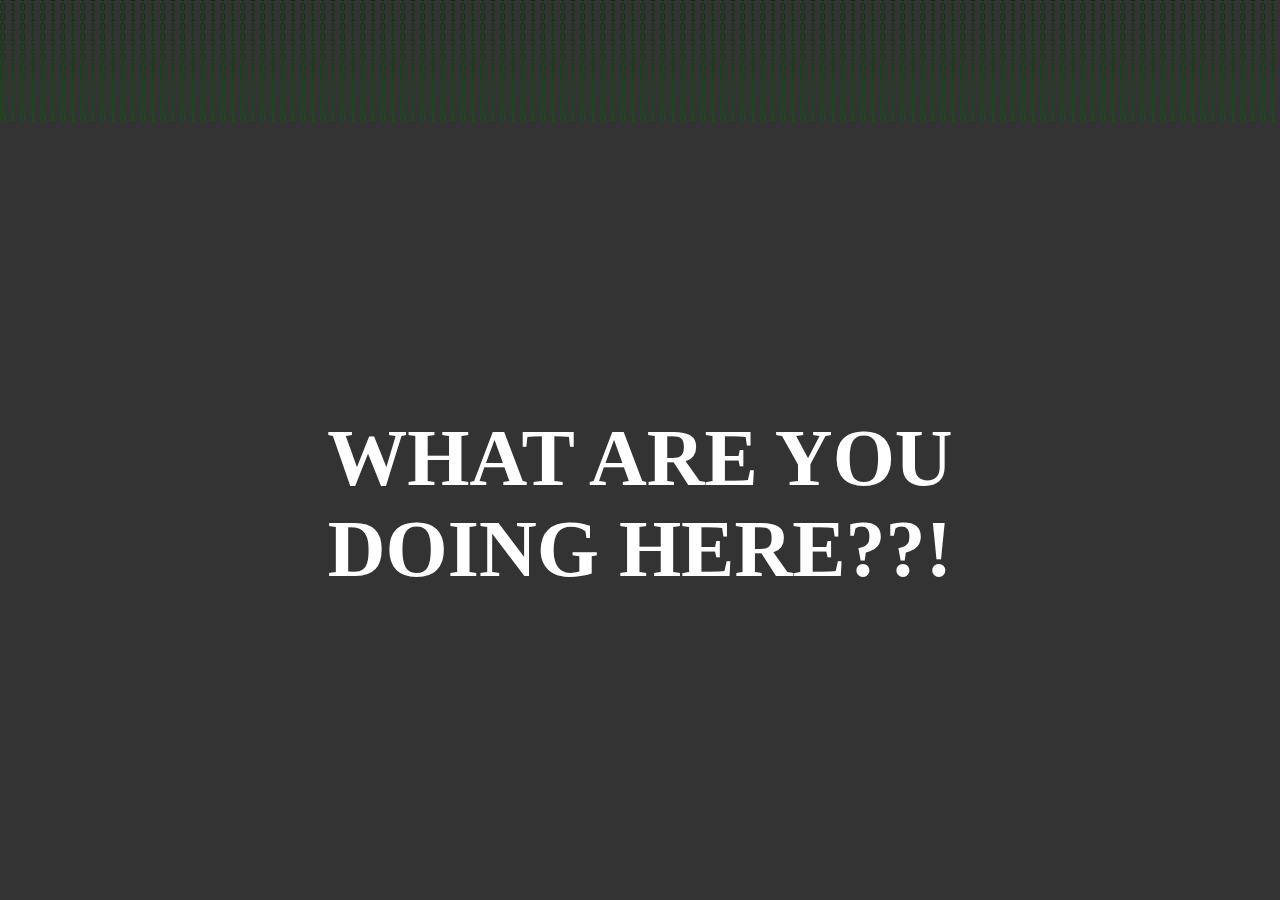
==== commit ebe8ca26: "Update index.html" ====
--- a/index.html
+++ b/index.html
@@ -43,7 +43,7 @@
 </style>
 <body>
     <div class="main-background"></div>
-        <h1>wtf are you doing here??!</h1>
+        <h1>what are you doing here??!</h1>
         <canvas id="canvas"></canvas>
 
 
@@ -95,4 +95,4 @@
     </script>
 
 </body>
-</html>+</html>
